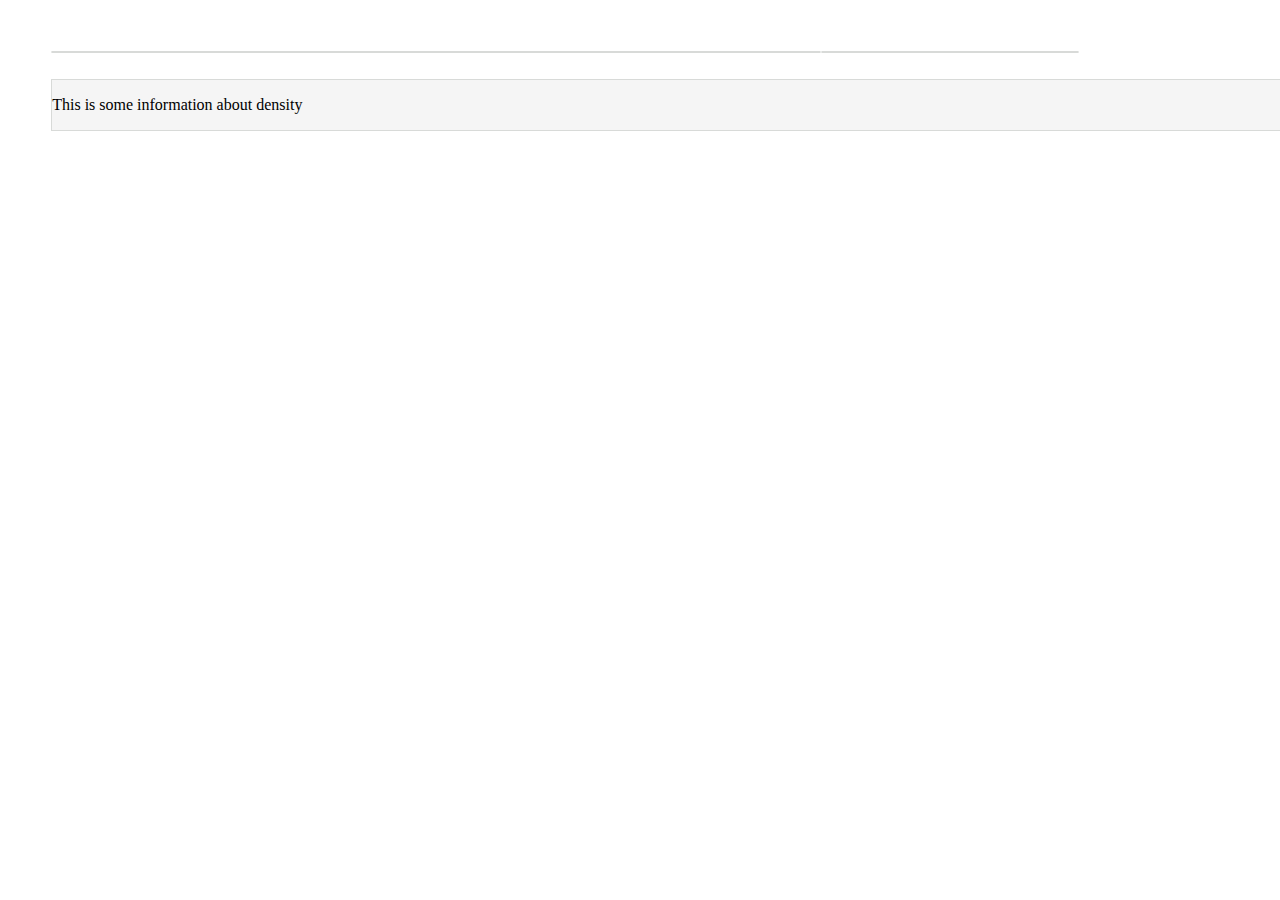
==== index.html @ cf92977e "css a bit" ====
<!DOCTYPE html>
<html>
  <head>
    <title>Density</title>
    <meta charset="utf-8">
    <link rel="stylesheet" href="css/app.css" media="screen" title="no title" charset="utf-8">
  </head>
  <body>
  <header class="densityHead"</header>
  <div class="container">
    <section class="sectionLeft">
      <div id="visualization"></div>
      <div id="regions_div"></div>
    </section>
    <section class="sectionRight">

    </section>
  </div>
    <section class="textBox">
      <p>This is some information about density</p>
    </section>
  <!-- <footer><p>Taylor Smith | www.taylorjeveryday.com</p></footer> -->
  <script src="https://ajax.googleapis.com/ajax/libs/jquery/1.11.3/jquery.min.js"></script>
  <script type="text/javascript" src="https://www.google.com/jsapi"></script>
  <script type="text/javascript" src="https://www.google.com/jsapi?autoload=
{'modules':[{'name':'visualization','version':'1.1','packages':
['geochart']}]}"></script>
  <script type="text/javascript" src="js/google.js"></script>
  <script type="text/javascript" src="js/logic.js"></script>

  </script>
  </body>
</html>
---- css/app.css ----
html, body {
  height: 90%;
  width: 100%;
  margin: 2%;
  padding: 0;
}

#visualization{
  /*margin:1%;*/
}

#regions_div{
  height: 90%;
  width: 80%;
}

.sectionLeft{
  height: 100%;
  width: 60%;
  border: 1px solid #d8dad8;
  border-radius: 2px;
  float: left;
}

.sectionRight{
  height: 100%;
  width: 20%;
  border: 1px solid #d8dad8;
  border-radius: 2px;
  float:left;
}

.textBox{
  height: 65%;
  width: 100%;
  margin-top: 2%;
  float: left;
  border: 1px solid #d8dad8;
  background-color: #f5f5f5;
}

/*footer{
  position: fixed;
  bottom: 0;
}*/
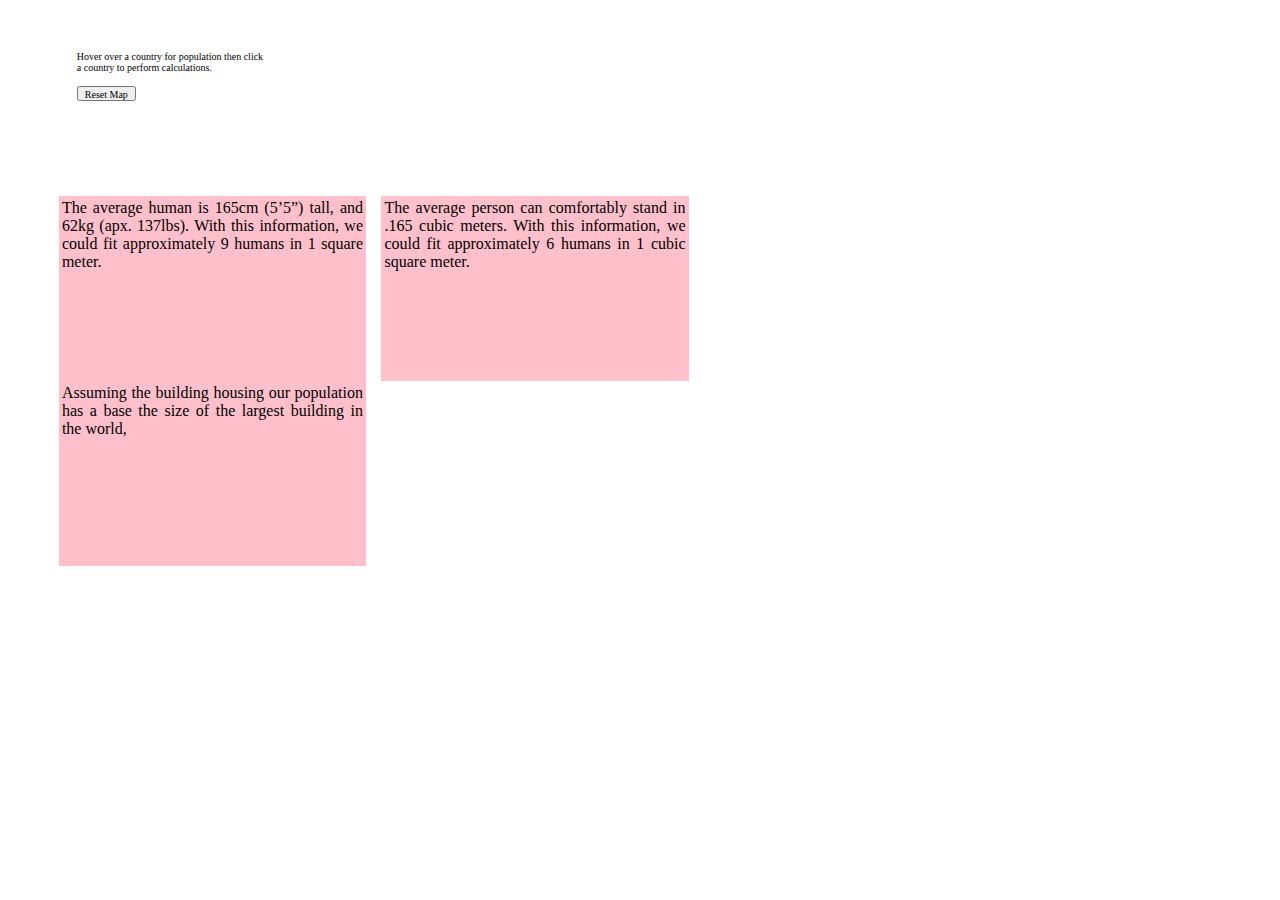
==== commit ba4a71a3: "math is almost done wahoo" ====
--- a/index.html
+++ b/index.html
@@ -1,24 +1,27 @@
 <!DOCTYPE html>
 <html>
   <head>
-    <title>Density</title>
+    <title>Density | 2</title>
     <meta charset="utf-8">
     <link rel="stylesheet" href="css/app.css" media="screen" title="no title" charset="utf-8">
   </head>
   <body>
-  <header class="densityHead"</header>
+    <header>Hover over a country for population then click a country to perform calculations.</header>
+    <button type="button" id="resetButton" name="button">Reset Map</button>
   <div class="container">
-    <section class="sectionLeft">
       <div id="visualization"></div>
       <div id="regions_div"></div>
-    </section>
-    <section class="sectionRight">
-
-    </section>
   </div>
-    <section class="textBox">
-      <p>This is some information about density</p>
-    </section>
+  <section class="sectionOne">
+      <div class="textBox"></div>
+      <div class="calculations">
+        <div class="populationLand"><p>The average human is 165cm (5’5”) tall, and 62kg (apx. 137lbs). With this information, we could fit approximately 9 humans in 1 square meter.</p></div>
+        <div class="populationLandCalc"></div>
+        <div class="populationBuilding"><p>The average person can comfortably stand in .165 cubic meters. With this information, we could fit approximately 6 humans in 1 cubic square meter.</p></div>
+        <div class="populationBuildingCalc"></div>
+        <div class="populationStories"><p>Assuming the building housing our population has a base the size of the largest building in the world,</p></div>
+      </div>
+  </section>
   <!-- <footer><p>Taylor Smith | www.taylorjeveryday.com</p></footer> -->
   <script src="https://ajax.googleapis.com/ajax/libs/jquery/1.11.3/jquery.min.js"></script>
   <script type="text/javascript" src="https://www.google.com/jsapi"></script>
--- a/css/app.css
+++ b/css/app.css
@@ -1,12 +1,14 @@
 html, body {
+  font-family: Neou-thin;
   height: 90%;
   width: 100%;
   margin: 2%;
   padding: 0;
 }
 
-#visualization{
-  /*margin:1%;*/
+.projectTitle {
+  top: 50%;
+  left: 50%;
 }
 
 #regions_div{
@@ -14,29 +16,82 @@
   width: 80%;
 }
 
-.sectionLeft{
-  height: 100%;
+.sectionOne {
+  background-color: white;
+  height: 65%;
   width: 60%;
-  border: 1px solid #d8dad8;
-  border-radius: 2px;
+}
+
+.textBox{
+  height: 15%;
+  width: 100%;
+  margin-top: 2%;
+}
+
+header {
+  width: 15%;
+  color: black;
+  margin: 0% 0% 0% 2%;
+  font-size: 10px;
+  align: left;
+}
+
+#resetButton {
+  margin: 1% 0% 0% 2%;
+  font-family: Neou-thin;
+  font-size: 10px;
+  height: 2%;
+}
+
+.popData{
+  height: 65%;
+  width: 100%;
+  margin-top: 2%;
+}
+
+.calculations {
+  height: 65%;
+  width: 100%;
+  margin: 1%;
+}
+
+.populationLand {
+  height: 60%;
+  width: 40%;
+  background-color: pink;
+  margin-right: 2%;
   float: left;
 }
 
-.sectionRight{
-  height: 100%;
-  width: 20%;
-  border: 1px solid #d8dad8;
-  border-radius: 2px;
-  float:left;
+.populationLand p {
+  text-align: justify;
+  margin: 1%;
 }
 
-.textBox{
-  height: 65%;
-  width: 100%;
-  margin-top: 2%;
-  float: left;
-  border: 1px solid #d8dad8;
-  background-color: #f5f5f5;
+.populationBuilding {
+  height: 60%;
+  width: 40%;
+  background-color: pink;
+  margin-right: 2%;
+  display: inline-block;
+}
+
+.populationBuilding p {
+  text-align: justify;
+  margin: 1%;
+}
+
+.populationStories {
+  height: 60%;
+  width: 40%;
+  background-color: pink;
+  margin-right: 2%;
+  display: inline-block;
+}
+
+.populationStories p {
+  text-align: justify;
+  margin: 1%;
 }
 
 /*footer{
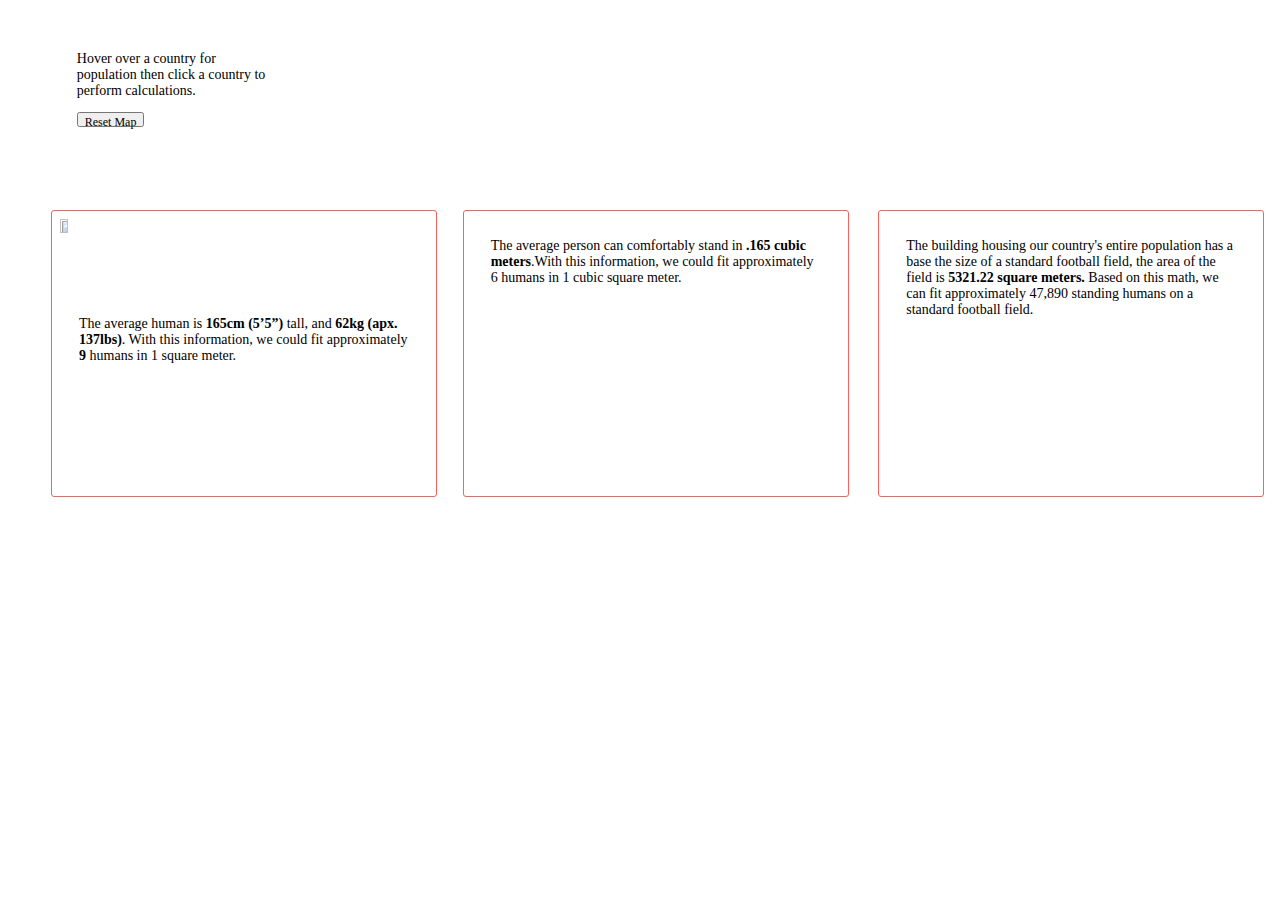
==== commit a1dcf2a9: "lots of math" ====
--- a/index.html
+++ b/index.html
@@ -14,12 +14,14 @@
   </div>
   <section class="sectionOne">
       <div class="textBox"></div>
-      <div class="calculations">
-        <div class="populationLand"><p>The average human is 165cm (5’5”) tall, and 62kg (apx. 137lbs). With this information, we could fit approximately 9 humans in 1 square meter.</p></div>
+      <div class="populationLand"><img src="images/man_center.jpg" class="man"><p>The average human is <b>165cm (5’5”)</b> tall, and <b>62kg (apx. 137lbs)</b>. With this information, we could fit approximately <b>9</b> humans in 1 square meter.</p>
         <div class="populationLandCalc"></div>
-        <div class="populationBuilding"><p>The average person can comfortably stand in .165 cubic meters. With this information, we could fit approximately 6 humans in 1 cubic square meter.</p></div>
+      </div>
+      <div class="populationBuilding"><p>The average person can comfortably stand in <b>.165 cubic meters</b>.With this information, we could fit approximately 6 humans in 1 cubic square meter.</p>
         <div class="populationBuildingCalc"></div>
-        <div class="populationStories"><p>Assuming the building housing our population has a base the size of the largest building in the world,</p></div>
+      </div>
+      <div class="populationStories"><p>The building housing our country's entire population has a base the size of a standard football field, the area of the field is<b> 5321.22 square meters.</b> Based on this math, we can fit approximately 47,890 standing humans on a standard football field.</p>
+        <div class="populationStoriesCalc"></div>
       </div>
   </section>
   <!-- <footer><p>Taylor Smith | www.taylorjeveryday.com</p></footer> -->
--- a/css/app.css
+++ b/css/app.css
@@ -1,5 +1,5 @@
 html, body {
-  font-family: Neou-thin;
+  font-family: Quicksand-Light;
   height: 90%;
   width: 100%;
   margin: 2%;
@@ -14,32 +14,36 @@
 #regions_div{
   height: 90%;
   width: 80%;
+  margin: 0 auto;
 }
 
 .sectionOne {
   background-color: white;
   height: 65%;
-  width: 60%;
+  width: 100%;
+  margin: 0 auto;
 }
 
 .textBox{
   height: 15%;
   width: 100%;
-  margin-top: 2%;
+  margin-top: 2% 2% 2% 2%;
+  font-weight: bold;
+  font-size: 14px;
 }
 
 header {
   width: 15%;
   color: black;
   margin: 0% 0% 0% 2%;
-  font-size: 10px;
+  font-size: 14px;
   align: left;
 }
 
 #resetButton {
-  margin: 1% 0% 0% 2%;
-  font-family: Neou-thin;
-  font-size: 10px;
+  margin: 1% 0% 1% 2%;
+  font-family: Quicksand-Light;
+  font-size: 12px;
   height: 2%;
 }
 
@@ -49,49 +53,83 @@
   margin-top: 2%;
 }
 
-.calculations {
-  height: 65%;
-  width: 100%;
-  margin: 1%;
+.populationLand {
+  height: 60%;
+  width: 30%;
+  border: 1px solid #ff605d;
+  margin-right: 2%;
+  float: left;
+  border-radius: 3px;
+  overflow-y: auto;
 }
 
-.populationLand {
-  height: 60%;
-  width: 40%;
-  background-color: pink;
-  margin-right: 2%;
-  float: left;
+.man{
+  padding: 2%;
+  width: 15%;
+  height: 22%;
+  align-content: center;
 }
 
 .populationLand p {
-  text-align: justify;
-  margin: 1%;
+  text-align: left;
+  padding: 5%;
+  font-size: 14px;
+  margin: 2%;
+}
+
+.areaclass{
+  text-align: left;
+  paddidng: 5%;
+  font-size: 14px;
+  margin: 2%;
 }
 
 .populationBuilding {
   height: 60%;
-  width: 40%;
-  background-color: pink;
+  width: 30%;
+  border: 1px solid #ff605d;
   margin-right: 2%;
   display: inline-block;
+  border-radius: 3px;
+  overflow-y: auto;
 }
 
 .populationBuilding p {
-  text-align: justify;
-  margin: 1%;
+  text-align: left;
+  padding: 5%;
+  font-size: 14px;
+  margin: 2%;
 }
 
 .populationStories {
   height: 60%;
-  width: 40%;
-  background-color: pink;
-  margin-right: 2%;
+  width: 30%;
+  border: 1px solid #ff605d;
+  /*margin-right: 2%;*/
   display: inline-block;
+  border-radius: 3px;
+  overflow-y: scroll;
 }
 
 .populationStories p {
-  text-align: justify;
-  margin: 1%;
+  text-align: left;
+  padding: 5%;
+  font-size: 14px;
+  margin: 2%;
+}
+
+.areaclass {
+  text-align: left;
+  padding: 5%;
+  font-size: 14px;
+  margin: 0 2% 0 2%;
+}
+
+.volclass{
+  text-align: left;
+  padding: 5%;
+  font-size: 14px;
+  margin: 0 2% 0 2%;
 }
 
 /*footer{
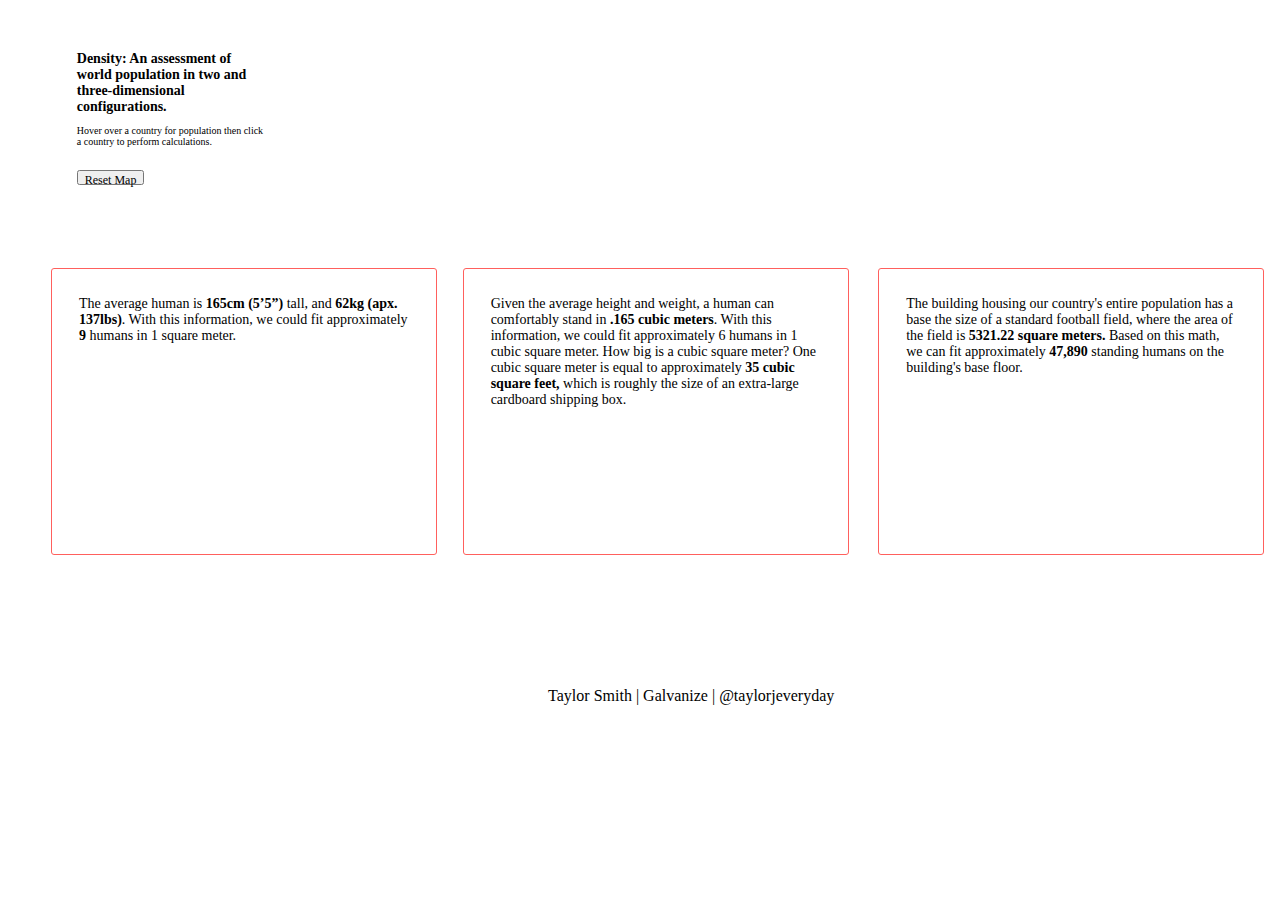
==== commit a055067f: "complete yaaaay" ====
--- a/index.html
+++ b/index.html
@@ -1,12 +1,12 @@
 <!DOCTYPE html>
 <html>
   <head>
-    <title>Density | 2</title>
+    <title>Density</title>
     <meta charset="utf-8">
     <link rel="stylesheet" href="css/app.css" media="screen" title="no title" charset="utf-8">
   </head>
   <body>
-    <header>Hover over a country for population then click a country to perform calculations.</header>
+    <header><b>Density: An assessment of world population in two and three-dimensional configurations.</b><p>Hover over a country for population then click a country to perform calculations.</p></header>
     <button type="button" id="resetButton" name="button">Reset Map</button>
   <div class="container">
       <div id="visualization"></div>
@@ -14,17 +14,17 @@
   </div>
   <section class="sectionOne">
       <div class="textBox"></div>
-      <div class="populationLand"><img src="images/man_center.jpg" class="man"><p>The average human is <b>165cm (5’5”)</b> tall, and <b>62kg (apx. 137lbs)</b>. With this information, we could fit approximately <b>9</b> humans in 1 square meter.</p>
+      <div class="populationLand"><p>The average human is <b>165cm (5’5”)</b> tall, and <b>62kg (apx. 137lbs)</b>. With this information, we could fit approximately <b>9</b> humans in 1 square meter.</p>
         <div class="populationLandCalc"></div>
       </div>
-      <div class="populationBuilding"><p>The average person can comfortably stand in <b>.165 cubic meters</b>.With this information, we could fit approximately 6 humans in 1 cubic square meter.</p>
+      <div class="populationBuilding"><p>Given the average height and weight, a human can comfortably stand in <b>.165 cubic meters</b>. With this information, we could fit approximately 6 humans in 1 cubic square meter. How big is a cubic square meter? One cubic square meter is equal to approximately<b> 35 cubic square feet,</b> which is roughly the size of an extra-large cardboard shipping box.</p>
         <div class="populationBuildingCalc"></div>
       </div>
-      <div class="populationStories"><p>The building housing our country's entire population has a base the size of a standard football field, the area of the field is<b> 5321.22 square meters.</b> Based on this math, we can fit approximately 47,890 standing humans on a standard football field.</p>
+      <div class="populationStories"><p>The building housing our country's entire population has a base the size of a standard football field, where the area of the field is<b> 5321.22 square meters.</b> Based on this math, we can fit approximately <b>47,890</b> standing humans on the building's base floor.</p>
         <div class="populationStoriesCalc"></div>
       </div>
   </section>
-  <!-- <footer><p>Taylor Smith | www.taylorjeveryday.com</p></footer> -->
+  <footer><p>Taylor Smith | Galvanize | @taylorjeveryday</p></footer>
   <script src="https://ajax.googleapis.com/ajax/libs/jquery/1.11.3/jquery.min.js"></script>
   <script type="text/javascript" src="https://www.google.com/jsapi"></script>
   <script type="text/javascript" src="https://www.google.com/jsapi?autoload=
--- a/css/app.css
+++ b/css/app.css
@@ -5,6 +5,14 @@
   margin: 2%;
   padding: 0;
 }
+
+a {
+  text-decoration: none;
+}
+
+a:link {
+text-decoration-color: #ff1112;
+};
 
 .projectTitle {
   top: 50%;
@@ -40,6 +48,10 @@
   align: left;
 }
 
+header p {
+  font-size: 10px;
+}
+
 #resetButton {
   margin: 1% 0% 1% 2%;
   font-family: Quicksand-Light;
@@ -61,13 +73,6 @@
   float: left;
   border-radius: 3px;
   overflow-y: auto;
-}
-
-.man{
-  padding: 2%;
-  width: 15%;
-  height: 22%;
-  align-content: center;
 }
 
 .populationLand p {
@@ -132,7 +137,25 @@
   margin: 0 2% 0 2%;
 }
 
-/*footer{
-  position: fixed;
+.centralParkarea {
+  color: #ff1112;
+}
+
+.area {
+  color: #ff1112;
+}
+
+.volume {
+  color: #ff1112;
+}
+
+.stories {
+  color: #ff1112;
+}
+
+footer{
   bottom: 0;
-}*/
+  height: 15%;
+  width: 100%;
+  text-align: center;
+}
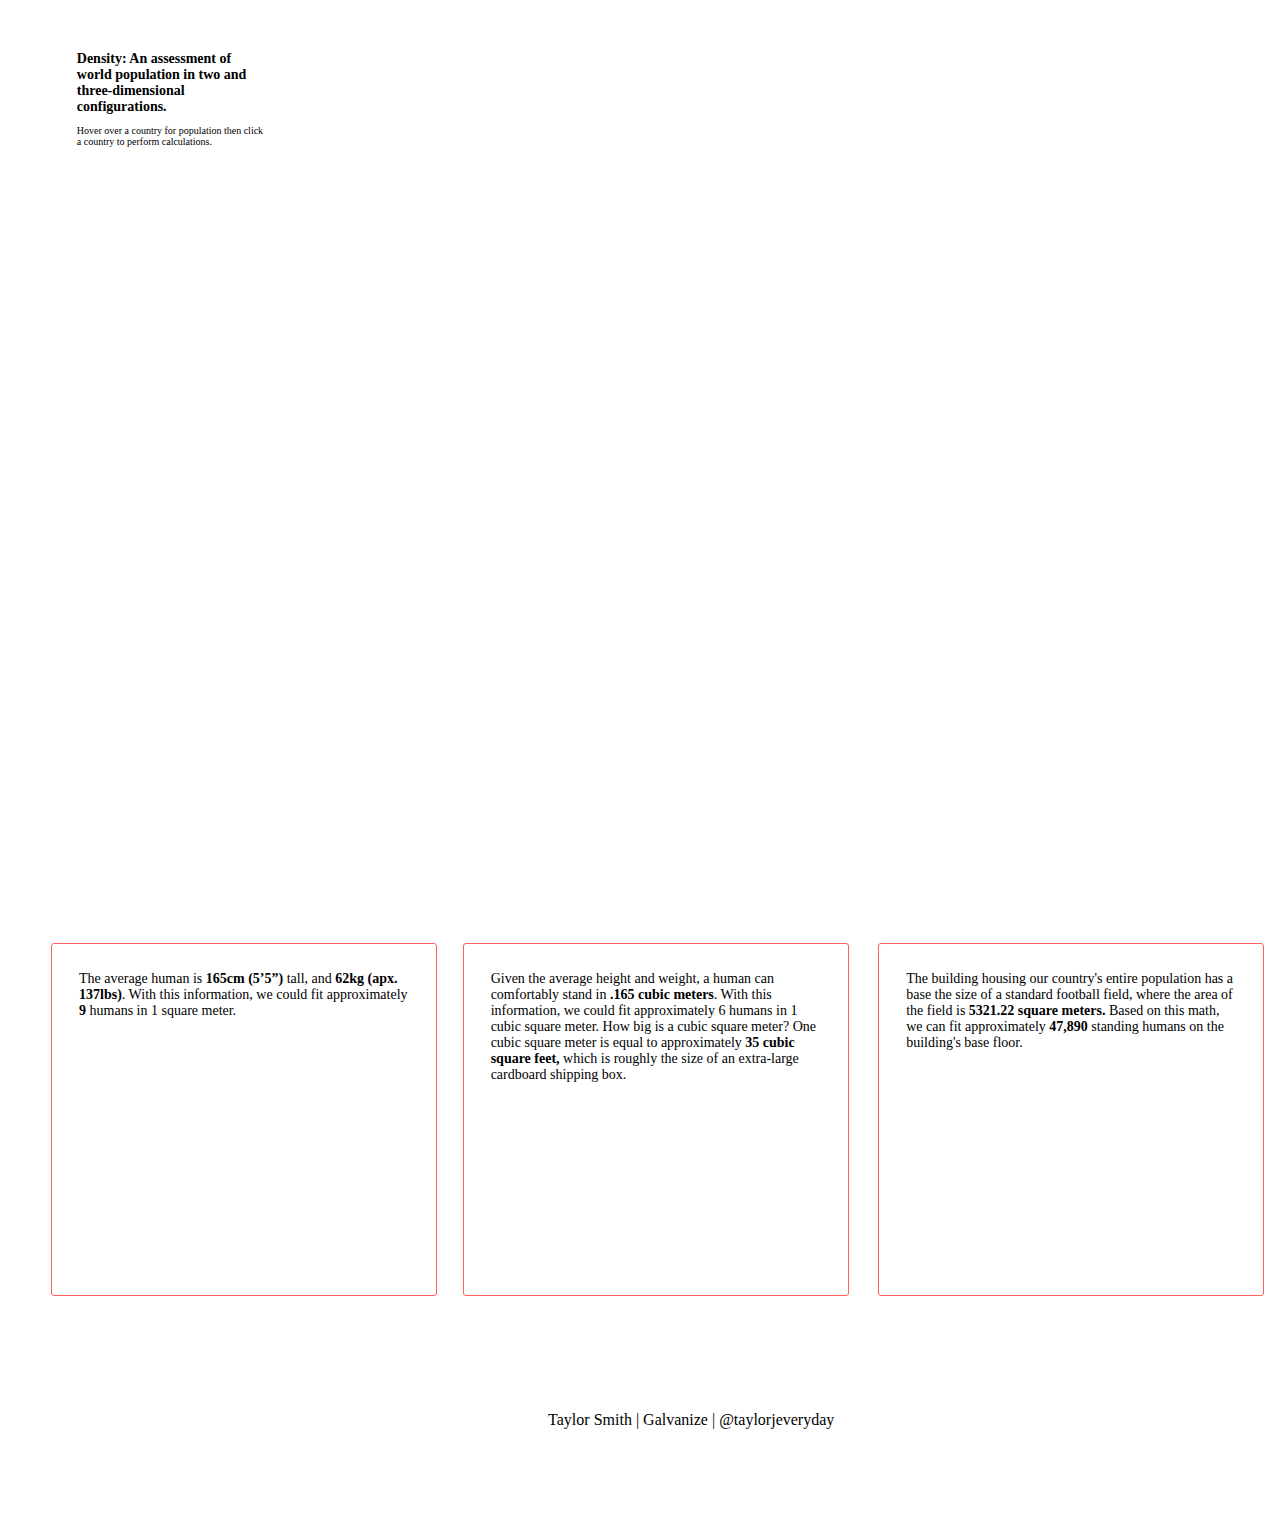
==== commit 9e2b297d: "finished wahoo" ====
--- a/index.html
+++ b/index.html
@@ -7,7 +7,7 @@
   </head>
   <body>
     <header><b>Density: An assessment of world population in two and three-dimensional configurations.</b><p>Hover over a country for population then click a country to perform calculations.</p></header>
-    <button type="button" id="resetButton" name="button">Reset Map</button>
+    <!-- <button type="button" id="resetButton" name="button">Reset Map</button> -->
   <div class="container">
       <div id="visualization"></div>
       <div id="regions_div"></div>
--- a/css/app.css
+++ b/css/app.css
@@ -19,10 +19,24 @@
   left: 50%;
 }
 
+header {
+  width: 15%;
+  color: black;
+  margin: 0% 0% 0% 2%;
+  font-size: 14px;
+  align: left;
+  z-index: 1;
+  position: absolute;
+}
+
 #regions_div{
   height: 90%;
-  width: 80%;
-  margin: 0 auto;
+  width: 88%;
+  /*margin: 0 auto;*/
+  position: absolute;
+  top: 10%;
+  left: 12%;
+  z-index: 0;
 }
 
 .sectionOne {
@@ -30,6 +44,8 @@
   height: 65%;
   width: 100%;
   margin: 0 auto;
+  position: absolute;
+  bottom: -60%;
 }
 
 .textBox{
@@ -38,14 +54,6 @@
   margin-top: 2% 2% 2% 2%;
   font-weight: bold;
   font-size: 14px;
-}
-
-header {
-  width: 15%;
-  color: black;
-  margin: 0% 0% 0% 2%;
-  font-size: 14px;
-  align: left;
 }
 
 header p {
@@ -154,8 +162,9 @@
 }
 
 footer{
-  bottom: 0;
+  bottom: -70%;
   height: 15%;
   width: 100%;
   text-align: center;
+  position: absolute;
 }
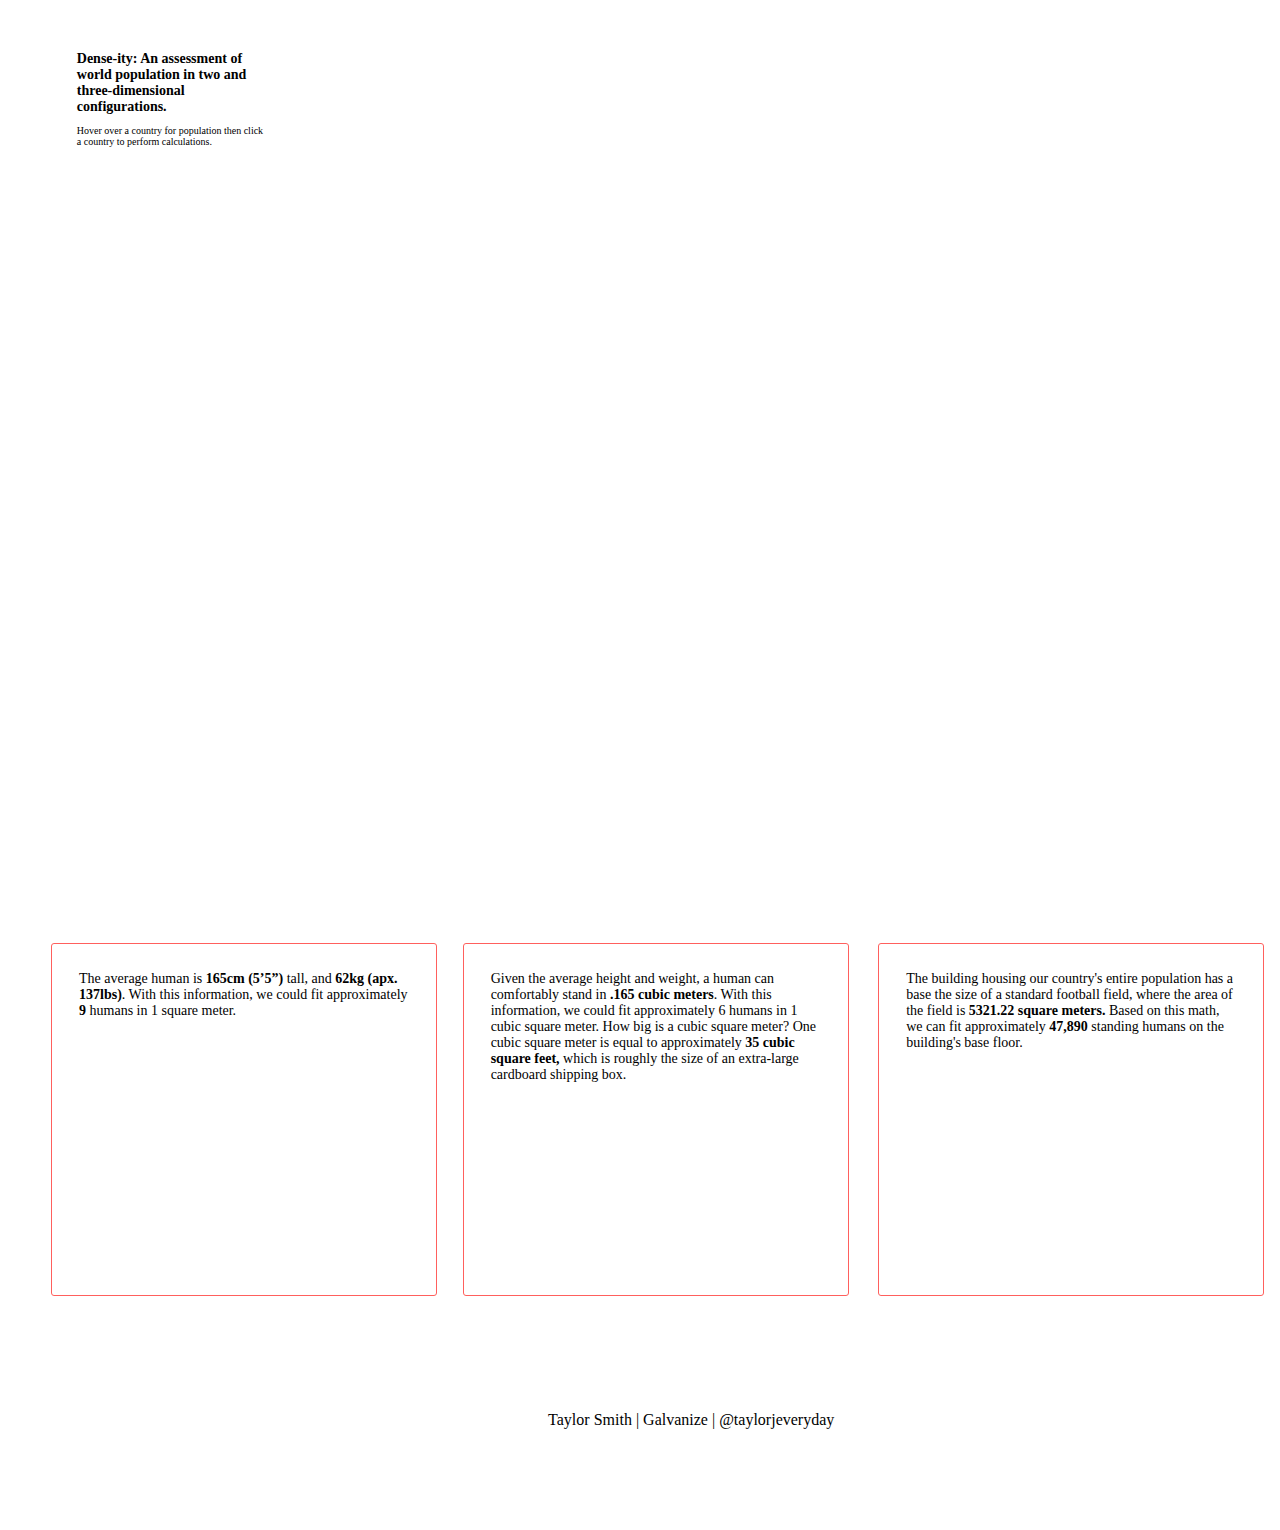
==== commit f7d16931: "changed spelling on title" ====
--- a/index.html
+++ b/index.html
@@ -1,12 +1,12 @@
 <!DOCTYPE html>
 <html>
   <head>
-    <title>Density</title>
+    <title>Dense-ity</title>
     <meta charset="utf-8">
     <link rel="stylesheet" href="css/app.css" media="screen" title="no title" charset="utf-8">
   </head>
   <body>
-    <header><b>Density: An assessment of world population in two and three-dimensional configurations.</b><p>Hover over a country for population then click a country to perform calculations.</p></header>
+    <header><b>Dense-ity: An assessment of world population in two and three-dimensional configurations.</b><p>Hover over a country for population then click a country to perform calculations.</p></header>
     <!-- <button type="button" id="resetButton" name="button">Reset Map</button> -->
   <div class="container">
       <div id="visualization"></div>
